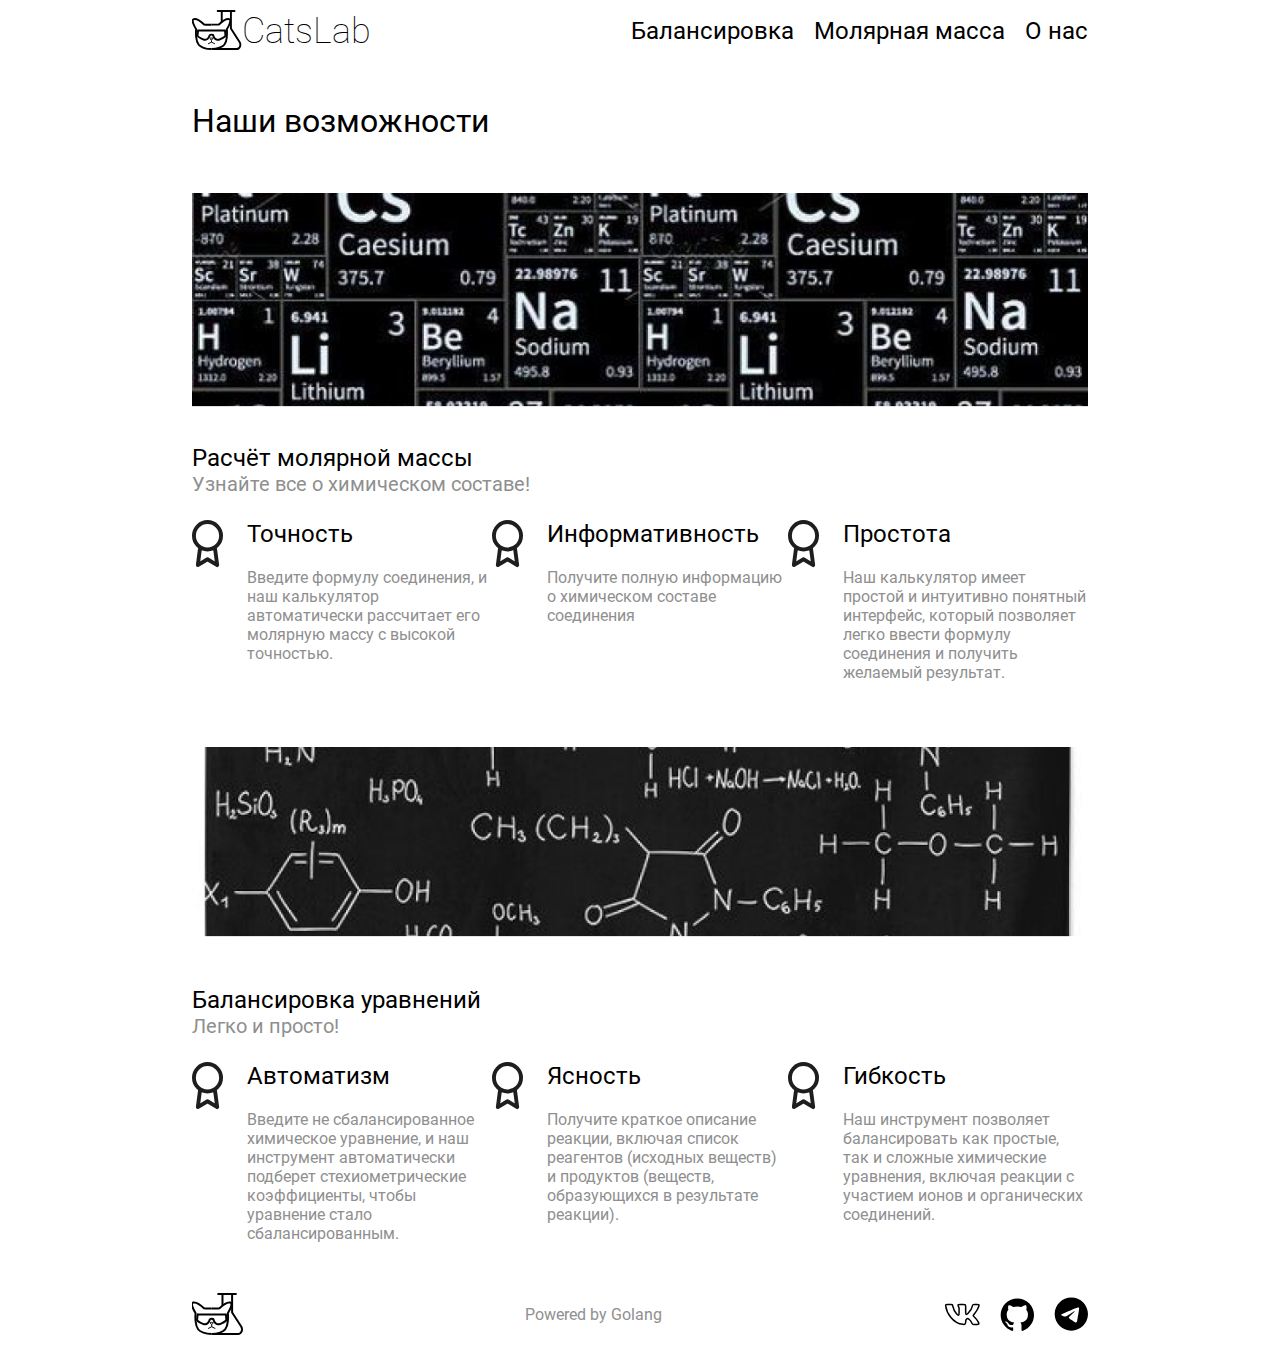
==== frontend/index.html @ 0197c833 "update frontend" ====
<!DOCTYPE html>
<html lang="ru">

<head>
    <meta charset="UTF-8">
    <title>CatsLab</title>
    <link rel="stylesheet" href="css/sheet.css">
</head>

<body>
    <header class="center-container row-container"
        style="padding-top: 10px; padding-bottom: 10px; padding-left: 37px; padding-right: 37px;">
        <div class="logo-group">
            <img src="images/logo.svg" alt="CatsLab logo" style="height: 40px; width: 50px;">
            <p class="logo-text">CatsLab</p>
        </div>
        <div class="links-group">
            <a href="balance">Балансировка</a>
            <a href="molar">Молярная масса</a>
            <a href="about">О нас</a>
        </div>
    </header>

    <main class="center-container column-container">
        <h2>Наши возможности</h2>

        <div class="info-card">
            <div class="info-card-image-wrapper">
                <img src="images/molar_mass.png" alt="Molar mass" class="info-card-image">
            </div>

            <div class="info-card-headings-group">
                <h3>Расчёт молярной массы</h3>
                <h4>Узнайте все о химическом составе!</h4>
            </div>
            <div class="awards-container">
                <div class="award-card">
                    <img src="images/award.svg" alt="Award SVG" style="width: 48px; height: 48px;">
                    <div class="award-card-description">
                        <h3>Точность</h3>
                        <p class="regular-text">Введите формулу соединения, и наш калькулятор автоматически рассчитает
                            его
                            молярную массу с
                            высокой точностью.</p>
                    </div>
                </div>
                <div class="award-card">
                    <img src="images/award.svg" alt="Award SVG" style="width: 48px; height: 48px;">
                    <div class="award-card-description">
                        <h3>Информативность</h3>
                        <p class="regular-text">Получите полную информацию о химическом составе соединения</p>
                    </div>
                </div>
                <div class="award-card">
                    <img src="images/award.svg" alt="Award SVG" style="width: 48px; height: 48px;">
                    <div class="award-card-description">
                        <h3>Простота</h3>
                        <p class="regular-text">Наш калькулятор имеет простой и интуитивно понятный интерфейс, который
                            позволяет легко ввести формулу соединения и получить желаемый результат.</p>
                    </div>
                </div>
            </div>
        </div>

        <div class="info-card">
            <div class="info-card-image-wrapper">
                <img src="images/balance.png" alt="balance" class="info-card-image">
            </div>

            <div class="info-card-headings-group">
                <h3>Балансировка уравнений</h3>
                <h4>Легко и просто!</h4>
            </div>
            <div class="awards-container">
                <div class="award-card">
                    <img src="images/award.svg" alt="Award SVG" style="width: 48px; height: 48px;">
                    <div class="award-card-description">
                        <h3>Автоматизм</h3>
                        <p class="regular-text">Введите не сбалансированное химическое уравнение, и наш инструмент
                            автоматически подберет стехиометрические коэффициенты, чтобы уравнение стало
                            сбалансированным.</p>
                    </div>
                </div>
                <div class="award-card">
                    <img src="images/award.svg" alt="Award SVG" style="width: 48px; height: 48px;">
                    <div class="award-card-description">
                        <h3>Ясность</h3>
                        <p class="regular-text">Получите краткое описание реакции, включая список реагентов (исходных
                            веществ) и продуктов (веществ, образующихся в результате реакции).</p>
                    </div>
                </div>
                <div class="award-card">
                    <img src="images/award.svg" alt="Award SVG" style="width: 48px; height: 48px;">
                    <div class="award-card-description">
                        <h3>Гибкость</h3>
                        <p class="regular-text">Наш инструмент позволяет балансировать как простые, так и сложные
                            химические уравнения, включая реакции с участием ионов и органических соединений.</p>
                    </div>
                </div>
            </div>
        </div>

    </main>

    <footer class="center-container row-container"
        style="padding-top: 10px; padding-bottom: 10px; padding-left: 37px; padding-right: 37px;">
        <img src="images/logo.svg" alt="Logo" \>
        <p class="regular-text">
            Powered by Golang
        </p>
        <div class="footer-logos-group">
            <img src="images/vk.svg" alt="VK logo" \>
            <img src="images/git-hub.svg" alt="GitHub logo" \>
            <img src="images/telegram.svg" alt="telegram logo" \>
        </div>
    </footer>
</body>

</html>
---- frontend/css/sheet.css ----
@font-face {
    font-family: 'Roboto';
    src: url('../fonts/Roboto-Regular.ttf') format('truetype');
    font-weight: 400;
    font-style: normal;
}

@font-face {
    font-family: 'Roboto';
    src: url('../fonts/Roboto-Thin.ttf') format('truetype');
    font-weight: 200;
    font-style: normal;
}

body {
    margin: 0;
    padding: 0;
}

a {
    color: inherit;
    text-decoration: none;
    cursor: pointer;
    font-family: 'Roboto';
    font-weight: 500;
    font-size: 24px;
    text-align: center;
}

h2 {
    font-family: 'Roboto';
    font-weight: 400;
    font-size: 32px;
    margin: 0;
}

h3 {
    font-family: 'Roboto';
    font-weight: 400;
    font-size: 24px;
    margin: 0;
}

h4 {
    font-family: 'Roboto';
    font-weight: 400;
    font-size: 20px;
    margin: 0;
    color: rgb(143, 143, 143);
}

.logo-text {
    font-family: 'Roboto';
    font-weight: 300;
    font-size: 36px;
    text-align: center;
    margin: 0;
}

.regular-text {
    font-family: 'Roboto';
    font-weight: 400;
    color: rgb(143, 143, 143);
    font-size: 16;
    margin: 0;
}

.center-container {
    margin-left: auto;
    margin-right: auto;
    width: 70%;
}

.row-container {
    display: flex;
    flex-direction: row;
    justify-content: space-between;
    align-items: center;
}

.column-container {
    display: flex;
    flex-direction: column;
    align-items: start;
    margin-top: 40px;
    margin-bottom: 40px;
    gap: 40px;
}

.logo-group {
    display: flex;
    flex-direction: row;
    justify-content: center
}

.links-group {
    display: flex;
    flex-direction: row;
    align-items: center;
    gap: 20px;
}

.footer-logos-group {
    display: flex;
    flex-direction: row;
    align-items: center;
    gap: 20px;
}

.info-card {
    margin-left: auto;
    margin-right: auto;
    width: 100%;
    display: flex;
    flex-direction: column;
    gap: 24px;
    align-items: start;
}

.info-card-headings-group {
    display: flex;
    flex-direction: column;
    align-items: start;
}

.awards-container {
    width: 100%;
    display: flex;
    flex-direction: row;
    justify-content: space-between;
}

.award-card {
    display: flex;
    flex-direction: row;
    gap: 24px;
    max-width: 300px;
}

.award-card-description {
    display: flex;
    flex-direction: column;
    gap: 20px;
    align-items: start;
}

.info-card-image-wrapper {
    display: flex;
    flex-direction: column;
    align-items: center;
    justify-content: center;
    width: fit-content;
    height: 240px;
}

.info-card-image {
    height: 100%;
    width: 100%;
    object-fit: contain;

}
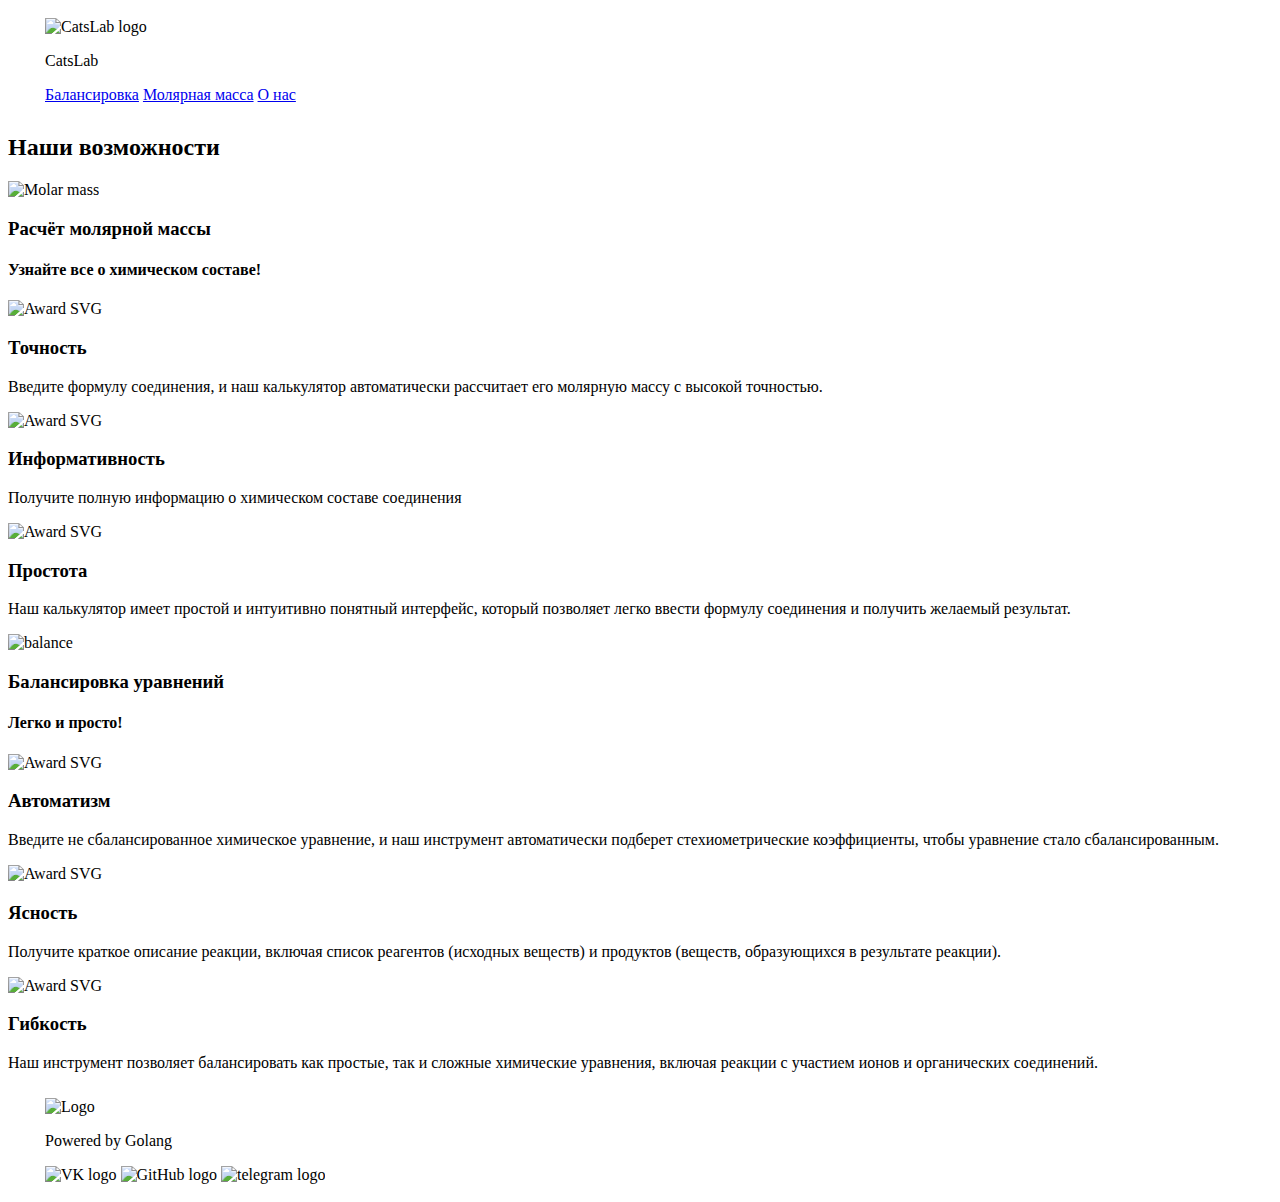
==== commit 6ccfbe75: "stile fix" ====
--- a/frontend/index.html
+++ b/frontend/index.html
@@ -4,14 +4,14 @@
 <head>
     <meta charset="UTF-8">
     <title>CatsLab</title>
-    <link rel="stylesheet" href="css/sheet.css">
+    <link rel="stylesheet" href="frontend/css/sheet.css">
 </head>
 
 <body>
     <header class="center-container row-container"
         style="padding-top: 10px; padding-bottom: 10px; padding-left: 37px; padding-right: 37px;">
         <div class="logo-group">
-            <img src="images/logo.svg" alt="CatsLab logo" style="height: 40px; width: 50px;">
+            <img src="frontend/images/logo.svg" alt="CatsLab logo" style="height: 40px; width: 50px;">
             <p class="logo-text">CatsLab</p>
         </div>
         <div class="links-group">
@@ -26,7 +26,7 @@
 
         <div class="info-card">
             <div class="info-card-image-wrapper">
-                <img src="images/molar_mass.png" alt="Molar mass" class="info-card-image">
+                <img src="frontend/images/molar_mass.png" alt="Molar mass" class="info-card-image">
             </div>
 
             <div class="info-card-headings-group">
@@ -35,7 +35,7 @@
             </div>
             <div class="awards-container">
                 <div class="award-card">
-                    <img src="images/award.svg" alt="Award SVG" style="width: 48px; height: 48px;">
+                    <img src="frontend/images/award.svg" alt="Award SVG" style="width: 48px; height: 48px;">
                     <div class="award-card-description">
                         <h3>Точность</h3>
                         <p class="regular-text">Введите формулу соединения, и наш калькулятор автоматически рассчитает
@@ -45,14 +45,14 @@
                     </div>
                 </div>
                 <div class="award-card">
-                    <img src="images/award.svg" alt="Award SVG" style="width: 48px; height: 48px;">
+                    <img src="frontend/images/award.svg" alt="Award SVG" style="width: 48px; height: 48px;">
                     <div class="award-card-description">
                         <h3>Информативность</h3>
                         <p class="regular-text">Получите полную информацию о химическом составе соединения</p>
                     </div>
                 </div>
                 <div class="award-card">
-                    <img src="images/award.svg" alt="Award SVG" style="width: 48px; height: 48px;">
+                    <img src="frontend/images/award.svg" alt="Award SVG" style="width: 48px; height: 48px;">
                     <div class="award-card-description">
                         <h3>Простота</h3>
                         <p class="regular-text">Наш калькулятор имеет простой и интуитивно понятный интерфейс, который
@@ -64,7 +64,7 @@
 
         <div class="info-card">
             <div class="info-card-image-wrapper">
-                <img src="images/balance.png" alt="balance" class="info-card-image">
+                <img src="frontend/images/balance.png" alt="balance" class="info-card-image">
             </div>
 
             <div class="info-card-headings-group">
@@ -73,7 +73,7 @@
             </div>
             <div class="awards-container">
                 <div class="award-card">
-                    <img src="images/award.svg" alt="Award SVG" style="width: 48px; height: 48px;">
+                    <img src="frontend/images/award.svg" alt="Award SVG" style="width: 48px; height: 48px;">
                     <div class="award-card-description">
                         <h3>Автоматизм</h3>
                         <p class="regular-text">Введите не сбалансированное химическое уравнение, и наш инструмент
@@ -82,7 +82,7 @@
                     </div>
                 </div>
                 <div class="award-card">
-                    <img src="images/award.svg" alt="Award SVG" style="width: 48px; height: 48px;">
+                    <img src="frontend/images/award.svg" alt="Award SVG" style="width: 48px; height: 48px;">
                     <div class="award-card-description">
                         <h3>Ясность</h3>
                         <p class="regular-text">Получите краткое описание реакции, включая список реагентов (исходных
@@ -90,7 +90,7 @@
                     </div>
                 </div>
                 <div class="award-card">
-                    <img src="images/award.svg" alt="Award SVG" style="width: 48px; height: 48px;">
+                    <img src="frontend/images/award.svg" alt="Award SVG" style="width: 48px; height: 48px;">
                     <div class="award-card-description">
                         <h3>Гибкость</h3>
                         <p class="regular-text">Наш инструмент позволяет балансировать как простые, так и сложные
@@ -104,14 +104,14 @@
 
     <footer class="center-container row-container"
         style="padding-top: 10px; padding-bottom: 10px; padding-left: 37px; padding-right: 37px;">
-        <img src="images/logo.svg" alt="Logo" \>
+        <img src="frontend/images/logo.svg" alt="Logo" \>
         <p class="regular-text">
             Powered by Golang
         </p>
         <div class="footer-logos-group">
-            <img src="images/vk.svg" alt="VK logo" \>
-            <img src="images/git-hub.svg" alt="GitHub logo" \>
-            <img src="images/telegram.svg" alt="telegram logo" \>
+            <img src="frontend/images/vk.svg" alt="VK logo" \>
+            <img src="frontend/images/git-hub.svg" alt="GitHub logo" \>
+            <img src="frontend/images/telegram.svg" alt="telegram logo" \>
         </div>
     </footer>
 </body>
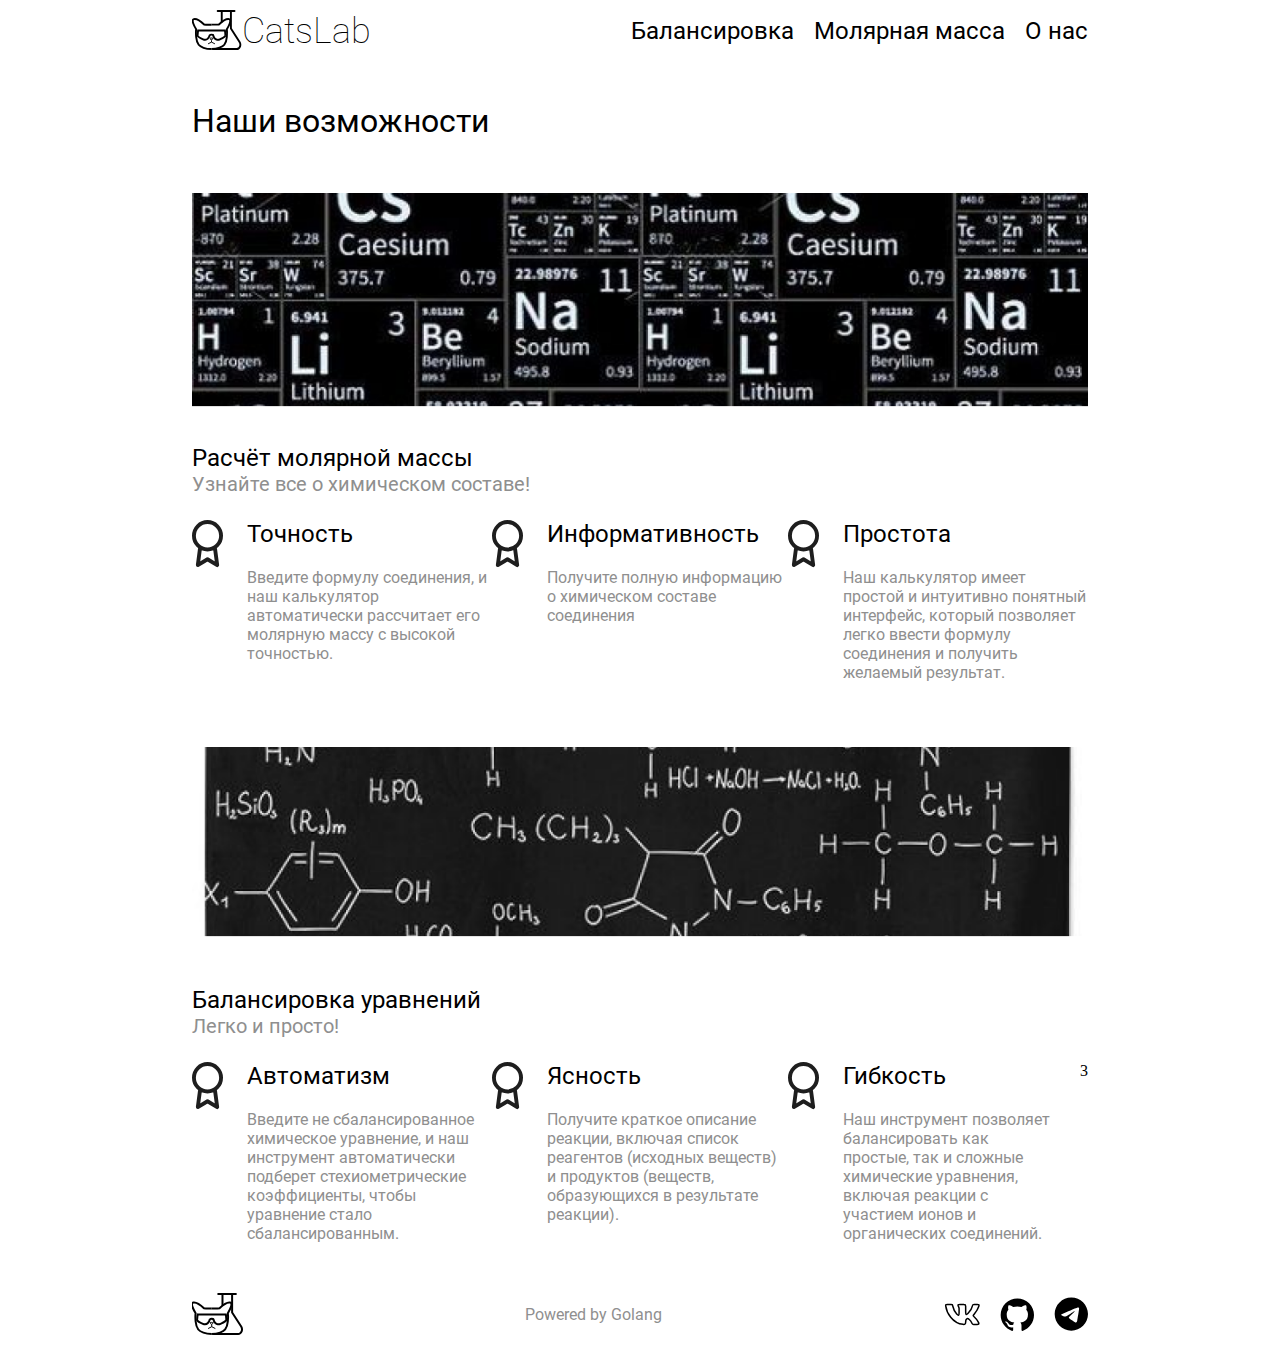
==== commit 27bcd9d2: "finaly fixed" ====
--- a/frontend/index.html
+++ b/frontend/index.html
@@ -4,14 +4,14 @@
 <head>
     <meta charset="UTF-8">
     <title>CatsLab</title>
-    <link rel="stylesheet" href="frontend/css/sheet.css">
+    <link rel="stylesheet" href="css/sheet.css">
 </head>
 
 <body>
     <header class="center-container row-container"
         style="padding-top: 10px; padding-bottom: 10px; padding-left: 37px; padding-right: 37px;">
         <div class="logo-group">
-            <img src="frontend/images/logo.svg" alt="CatsLab logo" style="height: 40px; width: 50px;">
+            <img src="images/logo.svg" alt="CatsLab logo" style="height: 40px; width: 50px;">
             <p class="logo-text">CatsLab</p>
         </div>
         <div class="links-group">
@@ -26,7 +26,7 @@
 
         <div class="info-card">
             <div class="info-card-image-wrapper">
-                <img src="frontend/images/molar_mass.png" alt="Molar mass" class="info-card-image">
+                <img src="images/molar_mass.png" alt="Molar mass" class="info-card-image">
             </div>
 
             <div class="info-card-headings-group">
@@ -35,7 +35,7 @@
             </div>
             <div class="awards-container">
                 <div class="award-card">
-                    <img src="frontend/images/award.svg" alt="Award SVG" style="width: 48px; height: 48px;">
+                    <img src="images/award.svg" alt="Award SVG" style="width: 48px; height: 48px;">
                     <div class="award-card-description">
                         <h3>Точность</h3>
                         <p class="regular-text">Введите формулу соединения, и наш калькулятор автоматически рассчитает
@@ -45,14 +45,14 @@
                     </div>
                 </div>
                 <div class="award-card">
-                    <img src="frontend/images/award.svg" alt="Award SVG" style="width: 48px; height: 48px;">
+                    <img src="images/award.svg" alt="Award SVG" style="width: 48px; height: 48px;">
                     <div class="award-card-description">
                         <h3>Информативность</h3>
                         <p class="regular-text">Получите полную информацию о химическом составе соединения</p>
                     </div>
                 </div>
                 <div class="award-card">
-                    <img src="frontend/images/award.svg" alt="Award SVG" style="width: 48px; height: 48px;">
+                    <img src="images/award.svg" alt="Award SVG" style="width: 48px; height: 48px;">
                     <div class="award-card-description">
                         <h3>Простота</h3>
                         <p class="regular-text">Наш калькулятор имеет простой и интуитивно понятный интерфейс, который
@@ -64,7 +64,7 @@
 
         <div class="info-card">
             <div class="info-card-image-wrapper">
-                <img src="frontend/images/balance.png" alt="balance" class="info-card-image">
+                <img src="images/balance.png" alt="balance" class="info-card-image">
             </div>
 
             <div class="info-card-headings-group">
@@ -73,7 +73,7 @@
             </div>
             <div class="awards-container">
                 <div class="award-card">
-                    <img src="frontend/images/award.svg" alt="Award SVG" style="width: 48px; height: 48px;">
+                    <img src="images/award.svg" alt="Award SVG" style="width: 48px; height: 48px;">
                     <div class="award-card-description">
                         <h3>Автоматизм</h3>
                         <p class="regular-text">Введите не сбалансированное химическое уравнение, и наш инструмент
@@ -82,7 +82,7 @@
                     </div>
                 </div>
                 <div class="award-card">
-                    <img src="frontend/images/award.svg" alt="Award SVG" style="width: 48px; height: 48px;">
+                    <img src="images/award.svg" alt="Award SVG" style="width: 48px; height: 48px;">
                     <div class="award-card-description">
                         <h3>Ясность</h3>
                         <p class="regular-text">Получите краткое описание реакции, включая список реагентов (исходных
@@ -90,12 +90,12 @@
                     </div>
                 </div>
                 <div class="award-card">
-                    <img src="frontend/images/award.svg" alt="Award SVG" style="width: 48px; height: 48px;">
+                    <img src="images/award.svg" alt="Award SVG" style="width: 48px; height: 48px;">
                     <div class="award-card-description">
                         <h3>Гибкость</h3>
                         <p class="regular-text">Наш инструмент позволяет балансировать как простые, так и сложные
                             химические уравнения, включая реакции с участием ионов и органических соединений.</p>
-                    </div>
+                    </div>3
                 </div>
             </div>
         </div>
@@ -104,14 +104,14 @@
 
     <footer class="center-container row-container"
         style="padding-top: 10px; padding-bottom: 10px; padding-left: 37px; padding-right: 37px;">
-        <img src="frontend/images/logo.svg" alt="Logo" \>
+        <img src="images/logo.svg" alt="Logo" \>
         <p class="regular-text">
             Powered by Golang
         </p>
         <div class="footer-logos-group">
-            <img src="frontend/images/vk.svg" alt="VK logo" \>
-            <img src="frontend/images/git-hub.svg" alt="GitHub logo" \>
-            <img src="frontend/images/telegram.svg" alt="telegram logo" \>
+            <img src="images/vk.svg" alt="VK logo" \>
+            <img src="images/git-hub.svg" alt="GitHub logo" \>
+            <img src="images/telegram.svg" alt="telegram logo" \>
         </div>
     </footer>
 </body>
--- a/frontend/css/sheet.css
+++ b/frontend/css/sheet.css
@@ -0,0 +1,161 @@
+@font-face {
+    font-family: 'Roboto';
+    src: url('../fonts/Roboto-Regular.ttf') format('truetype');
+    font-weight: 400;
+    font-style: normal;
+}
+
+@font-face {
+    font-family: 'Roboto';
+    src: url('../fonts/Roboto-Thin.ttf') format('truetype');
+    font-weight: 200;
+    font-style: normal;
+}
+
+body {
+    margin: 0;
+    padding: 0;
+}
+
+a {
+    color: inherit;
+    text-decoration: none;
+    cursor: pointer;
+    font-family: 'Roboto';
+    font-weight: 500;
+    font-size: 24px;
+    text-align: center;
+}
+
+h2 {
+    font-family: 'Roboto';
+    font-weight: 400;
+    font-size: 32px;
+    margin: 0;
+}
+
+h3 {
+    font-family: 'Roboto';
+    font-weight: 400;
+    font-size: 24px;
+    margin: 0;
+}
+
+h4 {
+    font-family: 'Roboto';
+    font-weight: 400;
+    font-size: 20px;
+    margin: 0;
+    color: rgb(143, 143, 143);
+}
+
+.logo-text {
+    font-family: 'Roboto';
+    font-weight: 300;
+    font-size: 36px;
+    text-align: center;
+    margin: 0;
+}
+
+.regular-text {
+    font-family: 'Roboto';
+    font-weight: 400;
+    color: rgb(143, 143, 143);
+    font-size: 16;
+    margin: 0;
+}
+
+.center-container {
+    margin-left: auto;
+    margin-right: auto;
+    width: 70%;
+}
+
+.row-container {
+    display: flex;
+    flex-direction: row;
+    justify-content: space-between;
+    align-items: center;
+}
+
+.column-container {
+    display: flex;
+    flex-direction: column;
+    align-items: start;
+    margin-top: 40px;
+    margin-bottom: 40px;
+    gap: 40px;
+}
+
+.logo-group {
+    display: flex;
+    flex-direction: row;
+    justify-content: center
+}
+
+.links-group {
+    display: flex;
+    flex-direction: row;
+    align-items: center;
+    gap: 20px;
+}
+
+.footer-logos-group {
+    display: flex;
+    flex-direction: row;
+    align-items: center;
+    gap: 20px;
+}
+
+.info-card {
+    margin-left: auto;
+    margin-right: auto;
+    width: 100%;
+    display: flex;
+    flex-direction: column;
+    gap: 24px;
+    align-items: start;
+}
+
+.info-card-headings-group {
+    display: flex;
+    flex-direction: column;
+    align-items: start;
+}
+
+.awards-container {
+    width: 100%;
+    display: flex;
+    flex-direction: row;
+    justify-content: space-between;
+}
+
+.award-card {
+    display: flex;
+    flex-direction: row;
+    gap: 24px;
+    max-width: 300px;
+}
+
+.award-card-description {
+    display: flex;
+    flex-direction: column;
+    gap: 20px;
+    align-items: start;
+}
+
+.info-card-image-wrapper {
+    display: flex;
+    flex-direction: column;
+    align-items: center;
+    justify-content: center;
+    width: fit-content;
+    height: 240px;
+}
+
+.info-card-image {
+    height: 100%;
+    width: 100%;
+    object-fit: contain;
+
+}